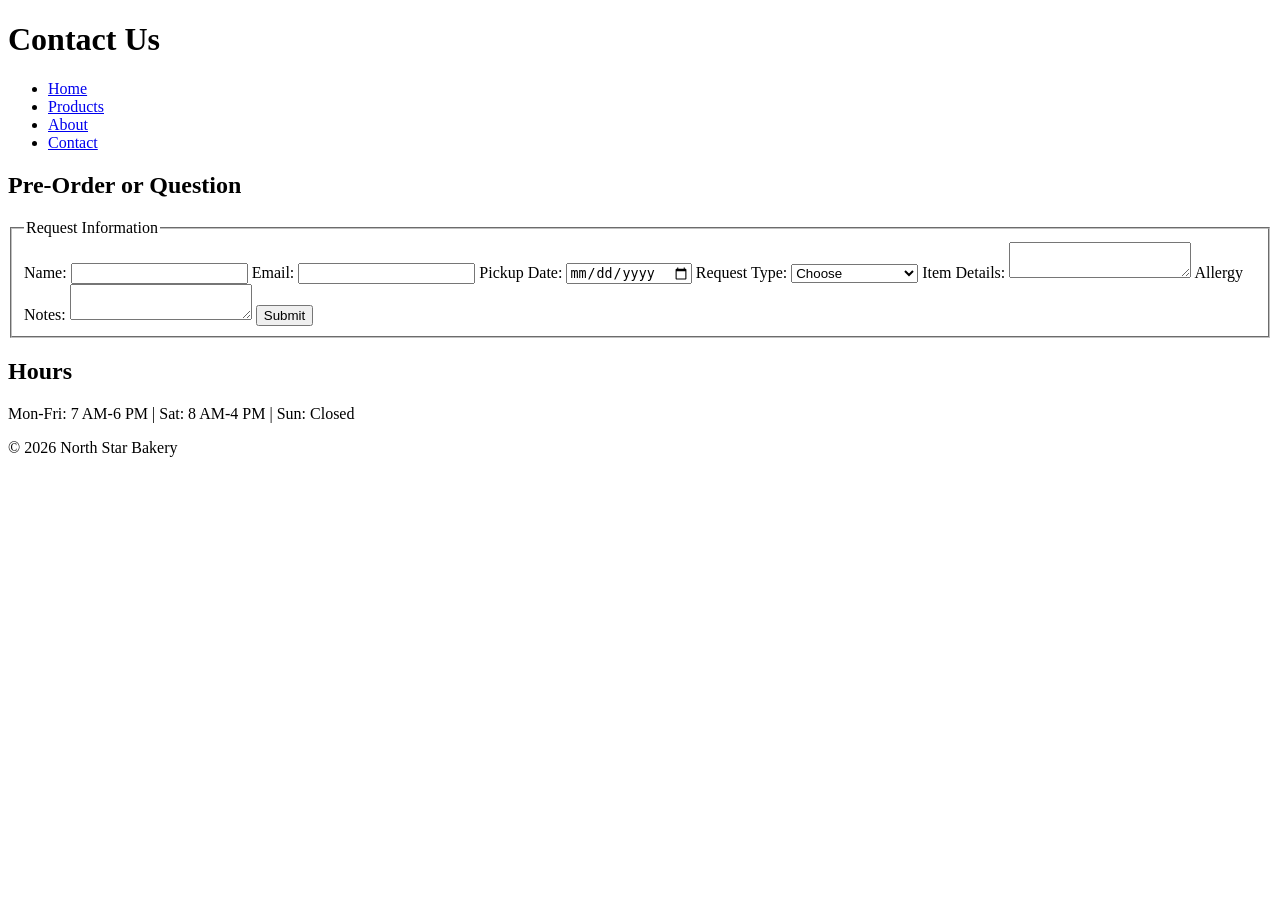
==== contact.html @ b3f051cd "Create contact.html" ====
<!DOCTYPE html>
<html lang="en">
<head>
  <meta charset="UTF-8">
  <meta name="viewport" content="width=device-width, initial-scale=1.0">
  <title>Contact North Star Bakery</title>
  <link rel="stylesheet" href="style.css">
</head>

<body>
  <header>
    <h1>Contact Us</h1>

    <nav>
      <ul>
        <li><a href="index.html">Home</a></li>
        <li><a href="products.html">Products</a></li>
        <li><a href="about.html">About</a></li>
        <li><a href="contact.html">Contact</a></li>
      </ul>
    </nav>
  </header>

  <main>
    <section>
      <h2>Pre-Order or Question</h2>

      <form>
        <fieldset>
          <legend>Request Information</legend>

          <label for="name">Name:</label>
          <input id="name" type="text" required>

          <label for="email">Email:</label>
          <input id="email" type="email" required>

          <label for="date">Pickup Date:</label>
          <input id="date" type="date" required>

          <label for="type">Request Type:</label>
          <select id="type" required>
            <option value="">Choose</option>
            <option>Pre-Order</option>
            <option>General Question</option>
          </select>

          <label for="details">Item Details:</label>
          <textarea id="details" required></textarea>

          <label for="allergy">Allergy Notes:</label>
          <textarea id="allergy"></textarea>

          <button type="submit">Submit</button>
        </fieldset>
      </form>
    </section>

    <section>
      <h2>Hours</h2>
      <p>Mon-Fri: 7 AM-6 PM | Sat: 8 AM-4 PM | Sun: Closed</p>
    </section>
  </main>

  <footer>
    <p>&copy; 2026 North Star Bakery</p>
  </footer>
</body>
</html>
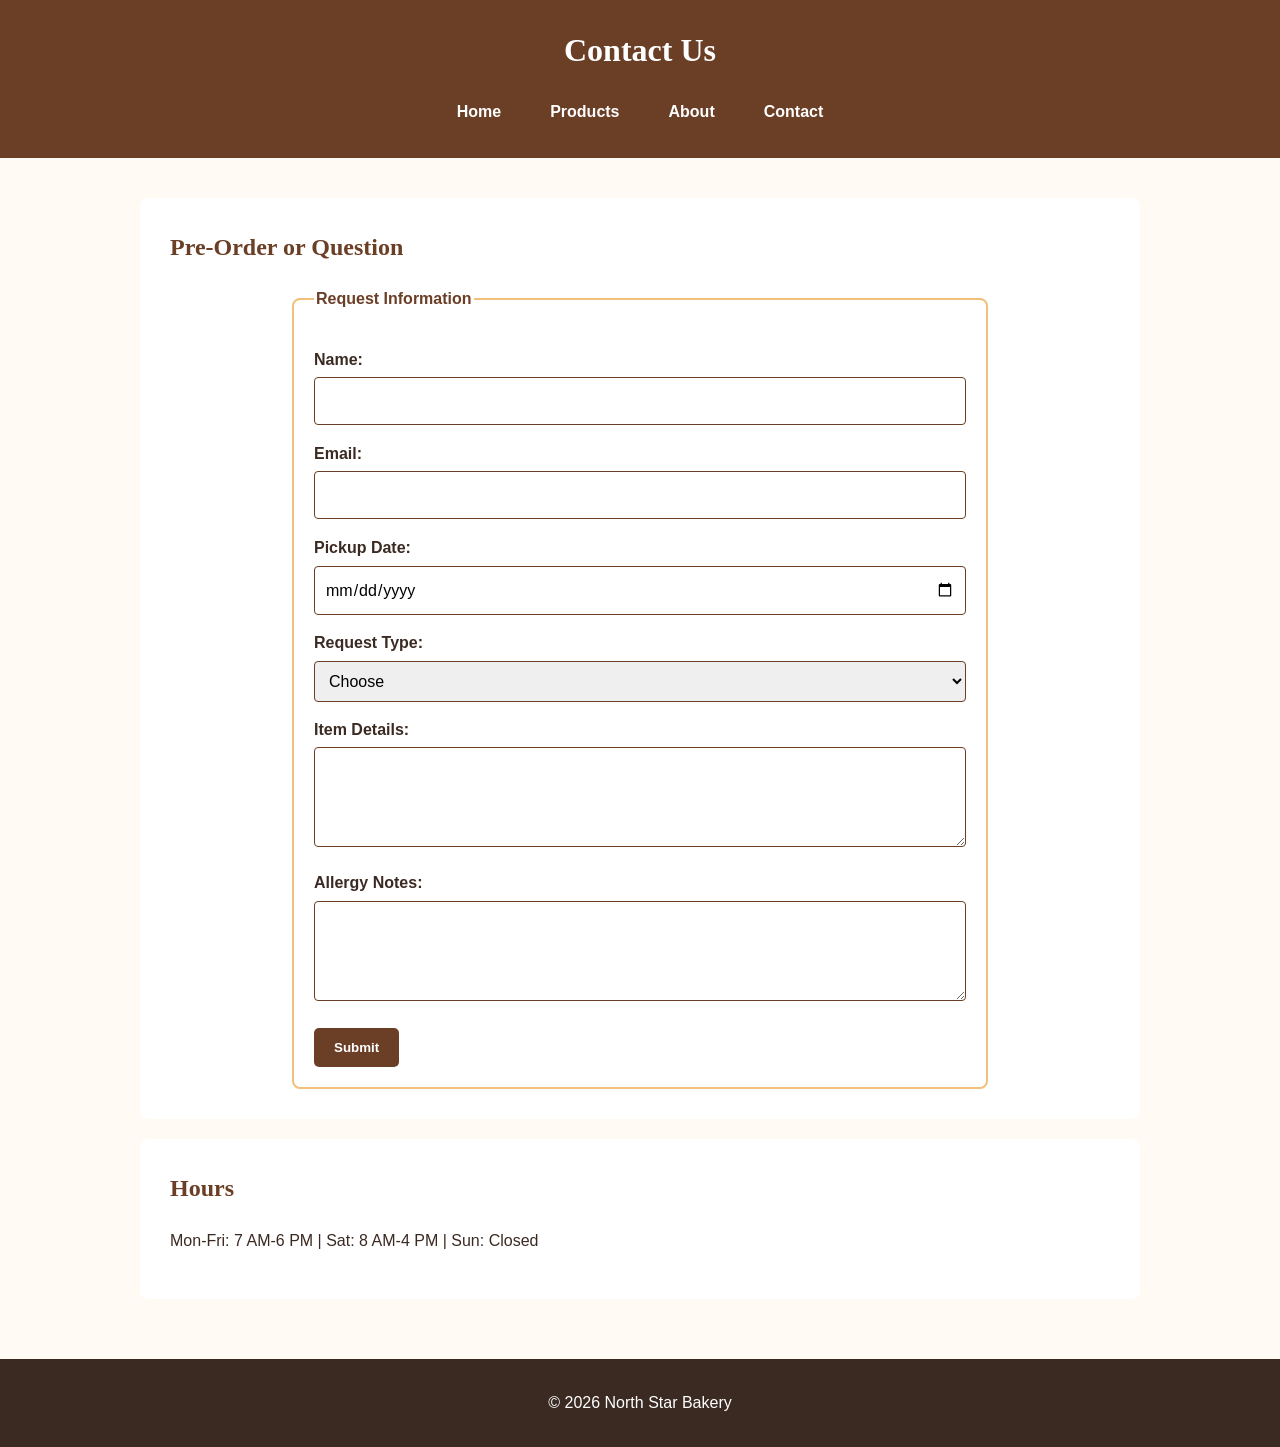
==== commit 8daad819: "Update contact.html" ====
--- a/contact.html
+++ b/contact.html
@@ -8,6 +8,7 @@
 </head>
 
 <body>
+
   <header>
     <h1>Contact Us</h1>
 
@@ -22,36 +23,41 @@
   </header>
 
   <main>
+
     <section>
       <h2>Pre-Order or Question</h2>
 
-      <form>
+      <form id="contactForm" novalidate>
         <fieldset>
+
           <legend>Request Information</legend>
 
           <label for="name">Name:</label>
-          <input id="name" type="text" required>
+          <input id="name" name="name" type="text">
+          <p id="nameError" class="error-message"></p>
 
           <label for="email">Email:</label>
-          <input id="email" type="email" required>
+          <input id="email" name="email" type="email">
+          <p id="emailError" class="error-message"></p>
 
           <label for="date">Pickup Date:</label>
-          <input id="date" type="date" required>
+          <input id="date" name="date" type="date" required>
 
           <label for="type">Request Type:</label>
-          <select id="type" required>
+          <select id="type" name="type" required>
             <option value="">Choose</option>
-            <option>Pre-Order</option>
-            <option>General Question</option>
+            <option value="Pre-Order">Pre-Order</option>
+            <option value="General Question">General Question</option>
           </select>
 
           <label for="details">Item Details:</label>
-          <textarea id="details" required></textarea>
+          <textarea id="details" name="details" required></textarea>
 
           <label for="allergy">Allergy Notes:</label>
-          <textarea id="allergy"></textarea>
+          <textarea id="allergy" name="allergy"></textarea>
 
           <button type="submit">Submit</button>
+
         </fieldset>
       </form>
     </section>
@@ -60,10 +66,14 @@
       <h2>Hours</h2>
       <p>Mon-Fri: 7 AM-6 PM | Sat: 8 AM-4 PM | Sun: Closed</p>
     </section>
+
   </main>
 
   <footer>
     <p>&copy; 2026 North Star Bakery</p>
   </footer>
+
+  <script src="script.js"></script>
+
 </body>
 </html>
--- a/style.css
+++ b/style.css
@@ -0,0 +1,171 @@
+/* North Star Bakery - Touchstone 3 */
+
+/* Mobile-first base styles */
+* {
+  box-sizing: border-box;
+}
+
+body {
+  margin: 0;
+  font-family: Arial, Helvetica, sans-serif;
+  background-color: #fffaf3;
+  color: #3b2a22;
+  line-height: 1.6;
+}
+
+/* Header */
+header {
+  background-color: #6b3e26;
+  color: #ffffff;
+  padding: 25px 20px;
+  text-align: center;
+}
+
+header h1 {
+  margin: 0 0 15px;
+  font-family: Georgia, "Times New Roman", serif;
+}
+
+/* Navigation */
+nav ul {
+  display: flex;
+  flex-direction: column;
+  list-style: none;
+  padding: 0;
+  margin: 0;
+  gap: 10px;
+}
+
+nav a {
+  display: block;
+  color: #ffffff;
+  text-decoration: none;
+  font-weight: bold;
+  padding: 8px 12px;
+}
+
+nav a:hover,
+nav a:focus {
+  background-color: #f2c078;
+  color: #3b2a22;
+  border-radius: 5px;
+}
+
+/* Main content */
+main {
+  width: 90%;
+  max-width: 1000px;
+  margin: 0 auto;
+  padding: 25px 0;
+}
+
+section {
+  background-color: #ffffff;
+  margin-bottom: 20px;
+  padding: 20px;
+  border-radius: 8px;
+}
+
+h2 {
+  color: #6b3e26;
+  font-family: Georgia, "Times New Roman", serif;
+  margin-top: 0;
+}
+
+/* Images and video */
+img,
+video {
+  display: block;
+  max-width: 100%;
+  height: auto;
+  margin: 15px auto;
+}
+
+figure {
+  margin: 20px 0;
+}
+
+figcaption {
+  text-align: center;
+  font-style: italic;
+}
+
+/* Form */
+fieldset {
+  border: 2px solid #f2c078;
+  border-radius: 8px;
+  padding: 20px;
+}
+
+legend {
+  font-weight: bold;
+  color: #6b3e26;
+}
+
+label {
+  display: block;
+  font-weight: bold;
+  margin-top: 15px;
+}
+
+input,
+select,
+textarea {
+  width: 100%;
+  padding: 10px;
+  margin-top: 5px;
+  border: 1px solid #6b3e26;
+  border-radius: 4px;
+  font: inherit;
+}
+
+textarea {
+  min-height: 100px;
+}
+
+button {
+  background-color: #6b3e26;
+  color: #ffffff;
+  border: none;
+  padding: 12px 20px;
+  margin-top: 20px;
+  border-radius: 5px;
+  font-weight: bold;
+  cursor: pointer;
+}
+
+button:hover,
+button:focus {
+  background-color: #f2c078;
+  color: #3b2a22;
+}
+
+/* Footer */
+footer {
+  background-color: #3b2a22;
+  color: #ffffff;
+  text-align: center;
+  padding: 15px;
+}
+
+/* Larger screens */
+@media (min-width: 768px) {
+  nav ul {
+    flex-direction: row;
+    justify-content: center;
+    gap: 25px;
+  }
+
+  main {
+    padding: 40px 0;
+  }
+
+  section {
+    padding: 30px;
+  }
+
+  form {
+    max-width: 700px;
+    margin: 0 auto;
+  }
+}
